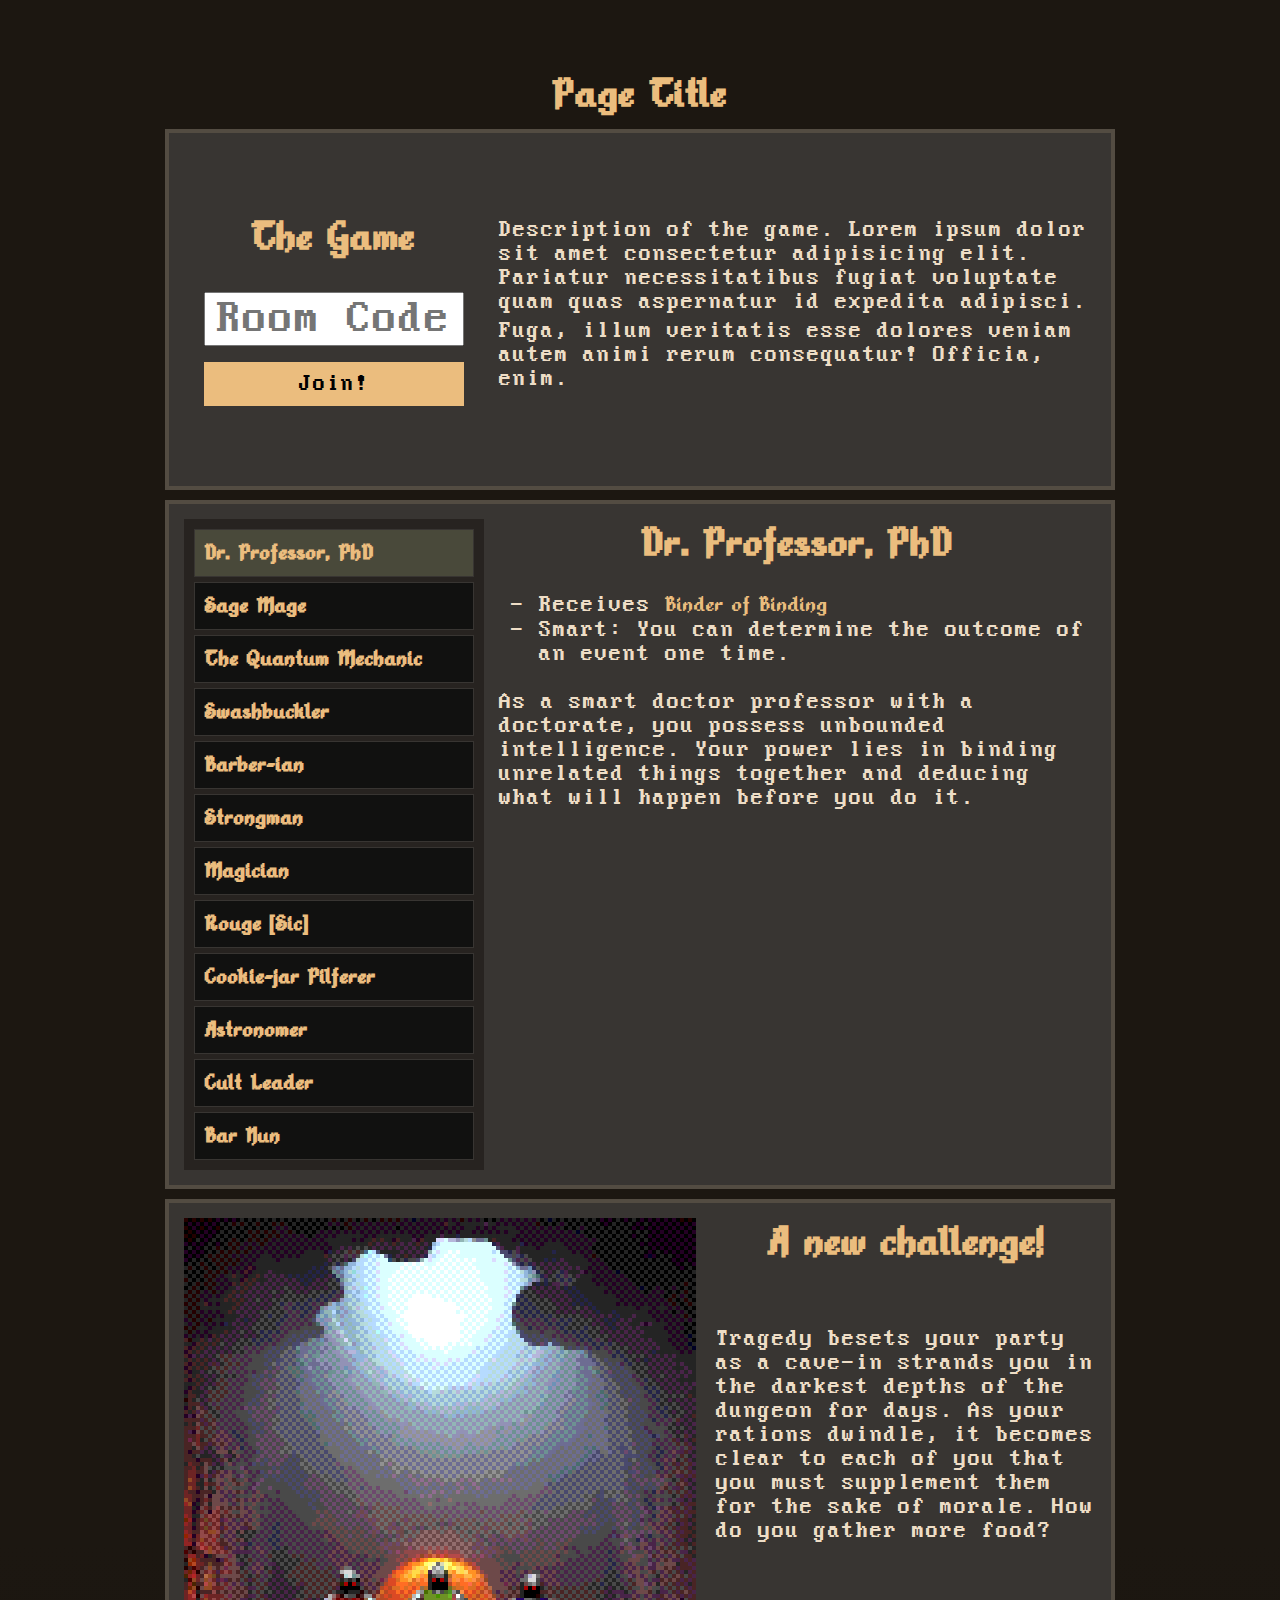
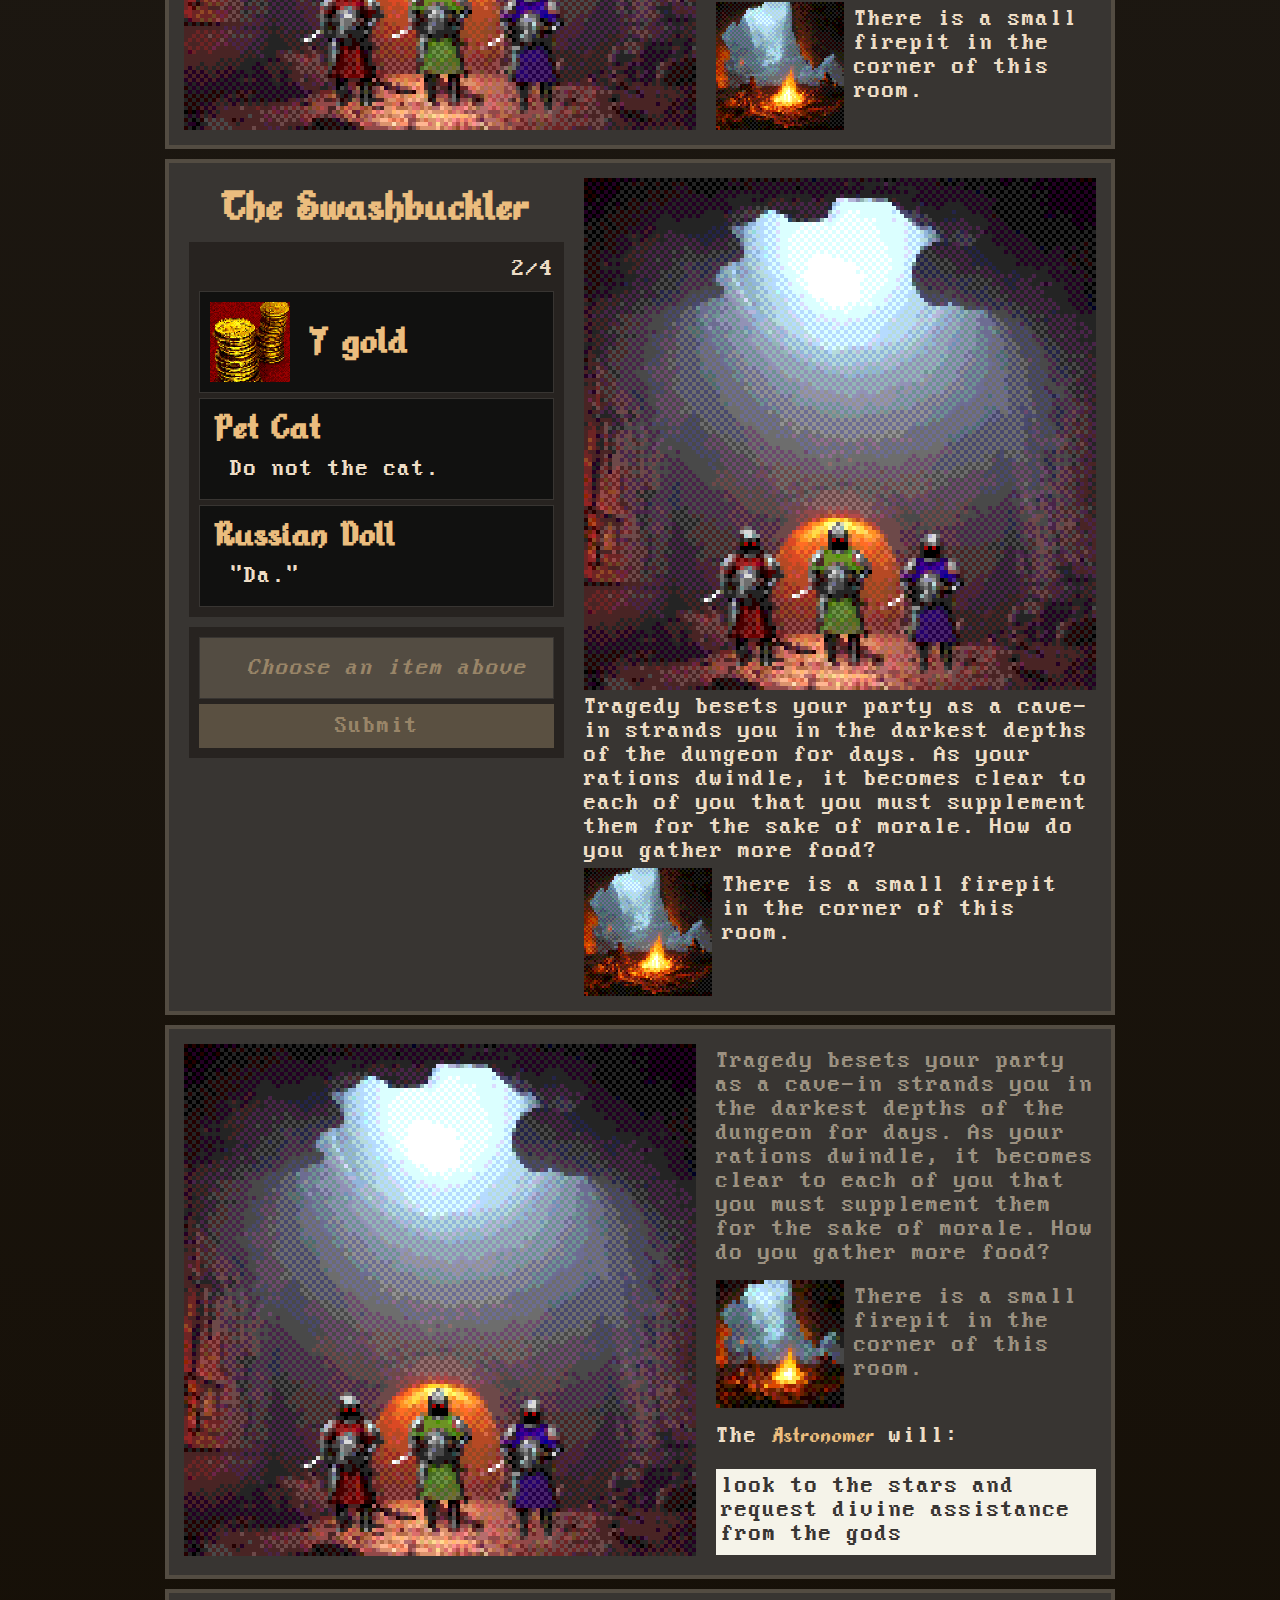
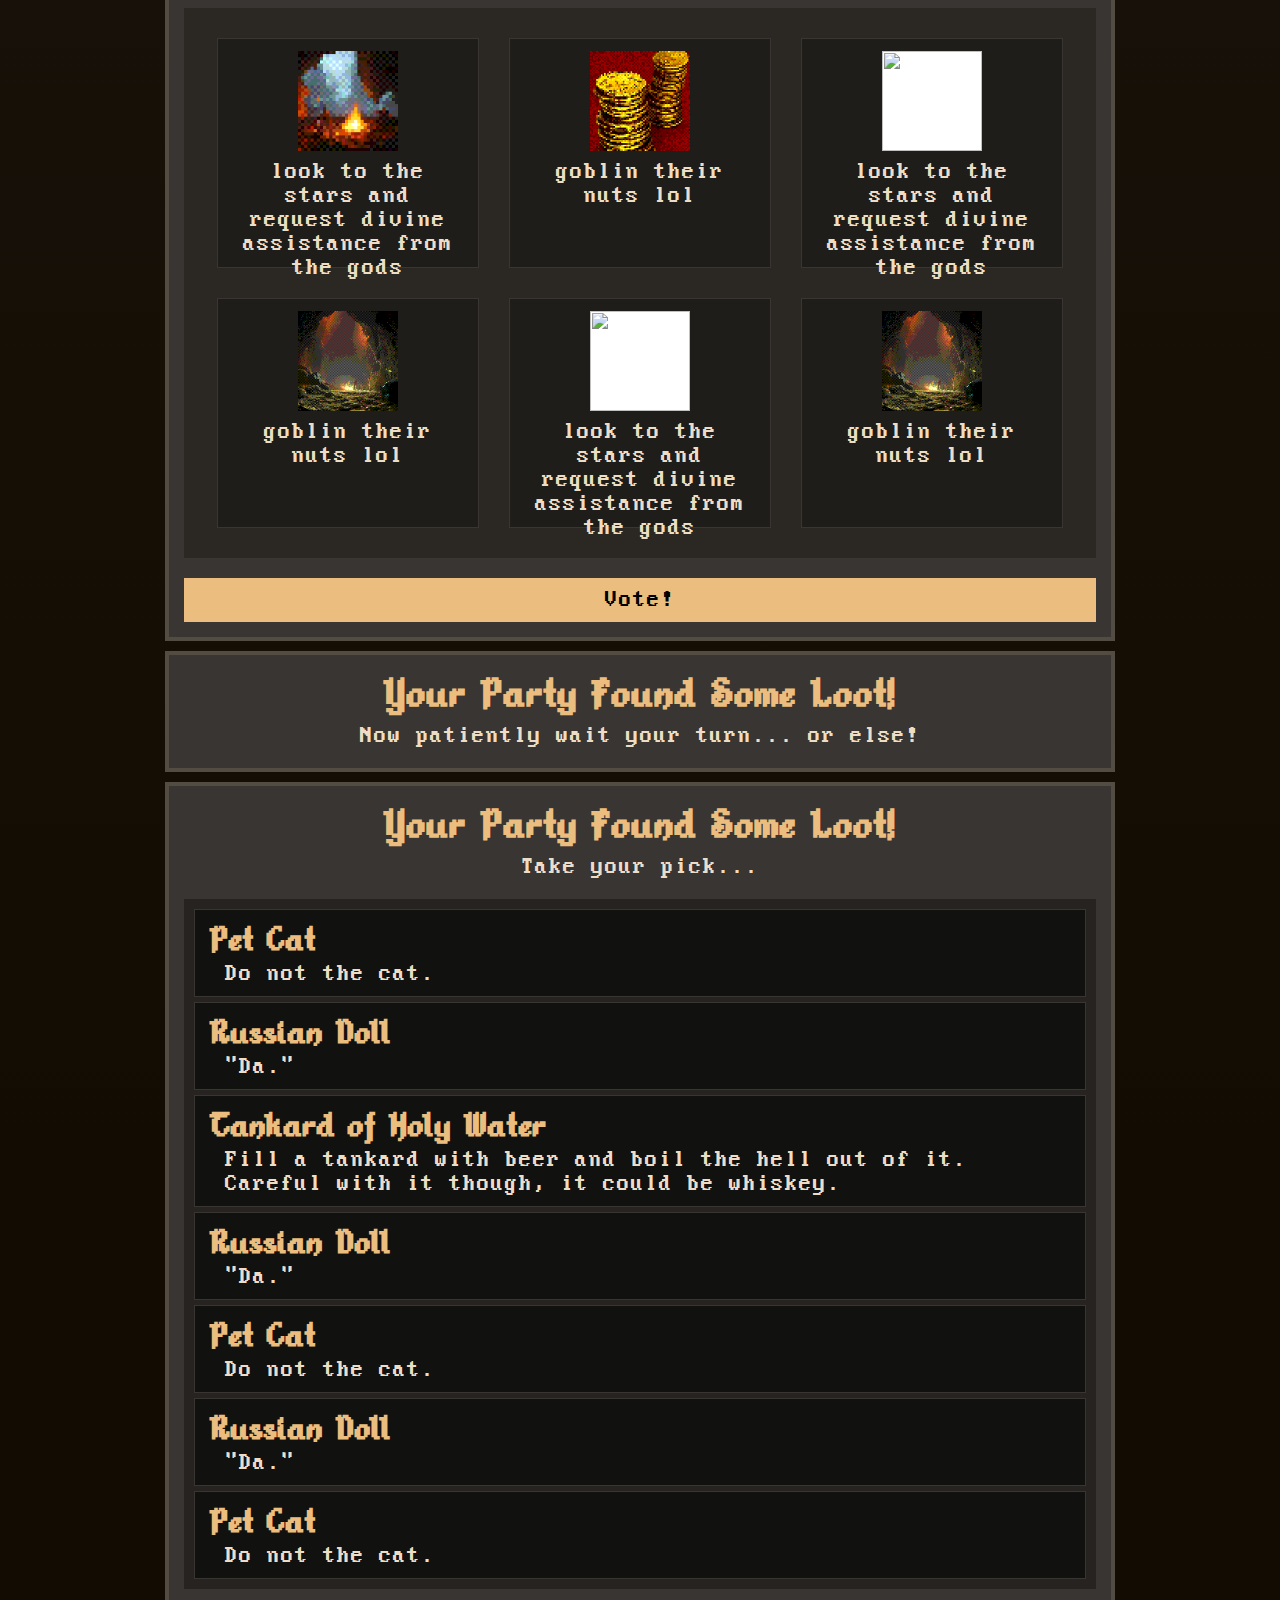
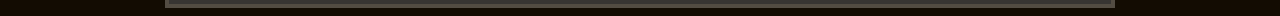
==== static/index.html @ 978c0740 "class selection" ====
<!DOCTYPE html>
<html lang="en">
<head>
    <meta charset="UTF-8">
    <meta http-equiv="X-UA-Compatible" content="IE=edge">
    <meta name="viewport" content="width=device-width, initial-scale=1.0">
    <title>Game</title>

    <link rel="stylesheet" href="css/styles.css">
    <link rel="stylesheet" href="css/lobby.css">
    <link rel="stylesheet" href="css/join.css">
    <link rel="stylesheet" href="css/setting.css">
    <link rel="stylesheet" href="css/choice.css">
    <link rel="stylesheet" href="css/answer.css">
    <link rel="stylesheet" href="css/voting.css">
    <link rel="stylesheet" href="css/loot.css">

    <script src="js/data.js"></script>
    <script src="js/choice.js"></script>
    <script src="js/lobby.js"></script>
</head>
<body onload="onLoad()">
    <h1 id="page-title">Page Title</h1>

    <div class="wrapper" id="scene-join">
        <div>
            <h1>The Game</h1>
            <div class="form">
                <input type="text" id="room-code" name="room-code" placeholder="Room Code">
                <br>
                <button class="submit">Join!</button>
            </div>
        </div>
        <div>
            <p>
                Description of the game. Lorem ipsum dolor sit amet consectetur adipisicing elit. Pariatur necessitatibus fugiat voluptate quam quas aspernatur id expedita adipisci.
            </p>
            <p>
                Fuga, illum veritatis esse dolores veniam autem animi rerum consequatur! Officia, enim.
            </p>
        </div>
    </div>

    <div class="wrapper" id="scene-lobby">
        <div id="classes">
        </div>
        <div id="lobby-description">
            <h1 id="lobby-heading">Dr. Professor, PhD</h1>
            <ul id="lobby-list">
                <li>Receives <span class="item" id="start-item">Binder of Binding</span></li>
                <li id="cat-feat">May reuse an item (2x)</li>
            </ul>
            <p id="lobby-class">
                As a smart doctor professor with a doctorate, you possess unbounded intelligence. Your power lies in binding unrelated things together and deducing what will happen before you do it.
            </p>
        </div>
    </div>

    <div class="wrapper" id="scene-setting">
        <div class="top">
            <img src="img/scenes/guards.png" alt="">
            <div>
                <h1>A new challenge!</h1>
                <p id="setting-description">Tragedy besets your party as a cave-in strands you in the darkest depths of the dungeon for days. As your rations dwindle, it becomes clear to each of you that you must supplement them for the sake of morale. How do you gather more food?</p>

                <div class="feature">
                    <img src="img/features/firepit.png" alt="">
                    <p>There is a small firepit in the corner of this room.</p>
                </div>
            </div>
        </div>
    </div>

    <div class="wrapper" id="scene-choice">
        <div class="left">
            <h1>The Swashbuckler</h1>
            <div class="inventory" id="inventory">
                <p id="inv-total">2/4</p>
                <div class="item">
                    <div class="coins">
                        <img src="img/gold.png" alt="">
                        <h2>7 gold</h2>
                    </div>
                </div>

                <div class="item">
                    <h2>Pet Cat</h2>
                    <p>Do not the cat.</p>
                </div>
                <div class="item">
                    <h2>Russian Doll</h2>
                    <p>"Da."</p>
                </div>
            </div>
            <div class="staging" id="staging">
                <div class="item disabled" id="staged">
                    <p>Choose an item above</p>
                </div>
                <button class="submit disabled" id="submit">
                    Submit
                </button>
            </div>
        </div>
        <div class="right">
            <img src="img/scenes/guards.png" alt="">
            <p id="choice-description">Tragedy besets your party as a cave-in strands you in the darkest depths of the dungeon for days. As your rations dwindle, it becomes clear to each of you that you must supplement them for the sake of morale. How do you gather more food?</p>
            <div class="feature">
                <img src="img/features/firepit.png" alt="">
                <p>There is a small firepit in the corner of this room.</p>
            </div>
        </div>
    </div>

    <div class="wrapper" id="scene-answer">
        <img src="img/scenes/guards.png" alt="">
        <div class="descriptions">
            <p id="answer-description">Tragedy besets your party as a cave-in strands you in the darkest depths of the dungeon for days. As your rations dwindle, it becomes clear to each of you that you must supplement them for the sake of morale. How do you gather more food?</p>

            <div class="feature">
                <img src="img/firepit.png" alt="">
                <p>There is a small firepit in the corner of this room.</p>
            </div>
            
            <p>The <span class="class" id="answer-class">Astronomer</span> will:</p>
            <p id="answer">
                look to the stars and request divine assistance from the gods
            </p>
        </div>
    </div>

    <div class="wrapper" id="scene-voting">
        <div class="vote-players">
            <div class="vote-player">
                <img src="img/firepit.png" alt="">
                <p class="answer">
                    look to the stars and request divine assistance from the gods
                </p>
            </div>
            <div class="vote-player">
                <img src="img/gold.png" alt="">
                <p class="answer">
                    goblin their nuts lol
                </p>
            </div>
            <div class="vote-player">
                <img src="img/guards.png" alt="">
                <p class="answer">
                    look to the stars and request divine assistance from the gods
                </p>
            </div>
            <div class="vote-player">
                <img src="img/test.png" alt="">
                <p class="answer">
                    goblin their nuts lol
                </p>
            </div>
            <div class="vote-player">
                <img src="img/guards.png" alt="">
                <p class="answer">
                    look to the stars and request divine assistance from the gods
                </p>
            </div>
            <div class="vote-player">
                <img src="img/test.png" alt="">
                <p class="answer">
                    goblin their nuts lol
                </p>
            </div>
        </div>

        <button class="submit">Vote!</button>
    </div>

    <div class="wrapper" id="scene-loot-waiting">
        <h1>Your Party Found Some Loot!</h1>
        <p>Now patiently wait your turn... or else!</p>
    </div>

    <div class="wrapper" id="scene-loot-choose">
        <h1>Your Party Found Some Loot!</h1>
        <p>Take your pick...</p>

        <div id="loot-choices">
            <div class="item">
                <h2>Pet Cat</h2>
                <p>Do not the cat.</p>
            </div>
            <div class="item">
                <h2>Russian Doll</h2>
                <p>"Da."</p>
            </div>
            <div class="item">
                <h2>Tankard of Holy Water</h2>
                <p>Fill a tankard with beer and boil the hell out of it. Careful with it though, it could be whiskey.</p>
            </div>
            <div class="item">
                <h2>Russian Doll</h2>
                <p>"Da."</p>
            </div>
            <div class="item">
                <h2>Pet Cat</h2>
                <p>Do not the cat.</p>
            </div>
            <div class="item">
                <h2>Russian Doll</h2>
                <p>"Da."</p>
            </div>
            <div class="item">
                <h2>Pet Cat</h2>
                <p>Do not the cat.</p>
            </div>
        </div>
    </div>
</body>
</html>
---- static/css/styles.css ----
@font-face {
    font-family: dos;
    src: url(../font/DOS.ttf);
}

@font-face {
    font-family: alkhemikal;
    src: url(../font/Alkhemikal.ttf);
}

html, * {
    font-family: dos;
    box-sizing: border-box;
}

html {
    background: rgb(48,38,24);
    background: linear-gradient(180deg, rgba(28,23,17,1) 32%, rgba(19,12,2,1) 91%);
    min-height: 100vh;
}

body > h1 {
    margin-top: 70px;
}

div.wrapper {
    width: 950px;
    background-color: rgb(56, 53, 50);
    border: 4px solid rgb(83, 76, 66);
    margin: auto;
    left: 0;
    right: 0;
    margin-top: 10px;
    padding: 15px;
}

div.wrapper[hidden] {
    display: none;
}

p {
    color:rgb(238, 221, 198);
    font-size: 18pt;
    margin-top: 5px;
    margin-bottom: 5px;
}

ul {
    color:rgb(238, 221, 198);
    list-style: "- ";
    font-size: 18pt;
}

span.item {
    color:rgb(235, 189, 126);
    font-family: alkhemikal;
}

span.class {
    color:rgb(235, 189, 126);
    font-family: alkhemikal;
}

h1, h2, h3, h4, h5 {
    color:rgb(235, 189, 126);
    font-family: alkhemikal;
    text-align: center;
    margin: 0;
}

h1 {
    font-size: 34pt;
}
---- static/css/lobby.css ----
div.wrapper#scene-lobby {
    display: grid;
    grid-template-columns: 300px auto;
    gap: 15px;
}

#scene-lobby div#classes {
    background-color: rgb(39, 35, 32);
    padding: 10px;
    display: flex;
    flex-direction: column;
    gap: 5px;
}

#scene-lobby div.class {
    background-color: rgb(17, 17, 16);
    border: 1px solid rgb(56, 53, 50);
    padding: 10px;
    cursor: pointer;
}

#scene-lobby div.class:hover {
    background-color: rgb(36, 36, 32);
}

#scene-lobby div.class:active {
    background-color: rgb(56, 56, 47);
}

#scene-lobby div.class.disabled {
    background-color: rgb(83, 76, 66);
    cursor: default;
}

#scene-lobby div.class.selected {
    background-color: rgb(73, 73, 58);
}

#scene-lobby div.class h1 {
    font-size: 18pt;
    text-align: left;
}
---- static/css/join.css ----
div.wrapper#scene-join {
    display: grid;
    grid-template-columns: 300px auto;
    gap: 15px;
    padding-top: 80px;
    padding-bottom: 80px;
}

#scene-join div.form {
    width: 100%;
    margin-top: 30px;
    padding-left: 20px;
    padding-right: 20px;
}

#scene-join div.form > * {
    width: 100%;
}

#scene-join label {
    color: rgb(238, 221, 198);
    font-size: 16pt;
}

#scene-join input#room-code {
    width: 100%;
    display: block;
    font-size: 35pt;
    text-align: center;
    font-family: dos;
}

#scene-join button.submit {
    background-color: rgb(235, 189, 126);
    border: none;
    cursor: pointer;
    font-size: 18pt;
    padding: 10px;
}

#scene-join button.submit.disabled {
    cursor: default;
    background-color: rgb(90, 80, 65);
    color: rgb(153, 133, 104);
}

#scene-join button.submit:active {
    background-color: rgb(247, 221, 185);
}
---- static/css/setting.css ----
#scene-setting div.feature {
    display: grid;
    grid-template-columns: 128px auto;
    gap: 10px;
}

#scene-setting div.top {
    display: grid;
    grid-template-columns: 512px auto;
    gap: 20px;
}

#scene-setting div.top > div {
    display: flex;
    flex-direction: column;
    justify-content: space-between;
}

#scene-setting div.feature img {
    width: 128px;
    height: 128px;
}
---- static/css/choice.css ----
div.wrapper#scene-choice {
    display: grid;
    grid-template-columns: auto 512px;
    gap: 15px;
}

#scene-choice div.left {
    padding: 5px;
    display: flex;
    flex-direction: column;
    gap: 10px;
}

#scene-choice div.inventory, div.staging {
    background-color: rgb(39, 35, 32);
    display: flex;
    flex-direction: column;
    gap: 5px;
    padding: 10px;
}

#scene-choice p#inv-total {
    text-align: right;
}

#scene-choice div.coins {
    display: grid;
    grid-template-columns: 80px auto;
}

#scene-choice div.coins h2 {
    padding-left: 15px;
    text-align: left;
    line-height: 80px;
    font-size: 40px;
}

#scene-choice div.coins img {
    width: 80px;
    height: 80px;
}

#scene-choice div.item {
    font-size: 19pt;
    background-color: rgb(17, 17, 16);
    border: 1px solid rgb(56, 53, 50);
    color:rgb(238, 221, 198);
    width: 100%;
    line-height: 40px;
    min-height: 40px;
    padding: 10px;
    cursor: pointer;
}

#scene-choice div.item.disabled p {
    text-align: center;
    font-style: italic;
    color: rgb(153, 133, 104);
}

#scene-choice div.item * {
    margin: 0;
}

#scene-choice div.item h2 {
    text-align: left;
    margin-left: 5px;
}

#scene-choice div.item p {
    margin-left: 20px;
}

#scene-choice div.item:hover {
    background-color: rgb(36, 36, 32);
}

#scene-choice div.item:active {
    background-color: rgb(56, 56, 47);
}

#scene-choice div.item.disabled {
    background-color: rgb(83, 76, 66);
    cursor: default;
}

#scene-choice button.submit {
    background-color: rgb(235, 189, 126);
    border: none;
    cursor: pointer;
    font-size: 18pt;
    padding: 10px;
}

#scene-choice button.submit.disabled {
    cursor: default;
    background-color: rgb(90, 80, 65);
    color: rgb(153, 133, 104);
}

#scene-choice button.submit:active {
    background-color: rgb(247, 221, 185);
}

#scene-choice div.right {
    display: flex;
    flex-direction: column;
    justify-content: space-between;
}

#scene-choice div.right img {
    width: 512px;
    height: 512px;
}

#scene-choice div.feature {
    display: grid;
    grid-template-columns: 128px auto;
    gap: 10px;
}

#scene-choice div.feature img {
    width: 128px;
    height: 128px;
}
---- static/css/answer.css ----
#scene-answer div.feature {
    display: grid;
    grid-template-columns: 128px auto;
    gap: 10px;
}

#scene-answer {
    display: grid;
    grid-template-columns: 512px auto;
    gap: 20px;
}

#scene-answer p#answer-description, #scene-answer div.feature * {
    color: rgb(156, 145, 129);
}

#scene-answer > div {
    display: flex;
    flex-direction: column;
    gap: 10px;
}

#scene-answer div.feature img {
    width: 128px;
    height: 128px;
}

#scene-answer p#answer {
    background-color: rgb(245, 243, 233);
    width: 100%;
    height: 86px;
    padding: 5px;
    color: rgb(56, 53, 50);
}
---- static/css/voting.css ----
#scene-voting div.vote-players {
    display: flex;
    flex-wrap: wrap;
    justify-content: center;
    align-content: center;
    align-items: center;
    gap: 30px;
    background-color: rgb(43, 40, 36);
    width: 100%;
    height: 550px;
    padding: 30px;
    margin-bottom: 20px;
}

#scene-voting div.vote-player {
    width: 262px;
    height: 230px;
    text-align: center;
    border: 1px solid rgb(56, 53, 50);
    background-color: rgb(31, 29, 26);
    padding: 12px;
    cursor: pointer;
}

#scene-voting div.vote-player img {
    width: 100px;
    height: 100px;
    background-color: white;
}

#scene-voting button.submit {
    background-color: rgb(235, 189, 126);
    border: none;
    cursor: pointer;
    font-size: 18pt;
    padding: 10px;
    width: 100%;
}

#scene-voting button.submit.disabled {
    cursor: default;
    background-color: rgb(90, 80, 65);
    color: rgb(153, 133, 104);
}

#scene-voting button.submit:active {
    background-color: rgb(247, 221, 185);
}
---- static/css/loot.css ----
#scene-loot-waiting p {
    text-align: center;
}

#scene-loot-choose > p {
    text-align: center;
}

#scene-loot-choose div#loot-choices {
    background-color: rgb(39, 35, 32);
    display: flex;
    flex-direction: column;
    gap: 5px;
    padding: 10px;
    margin-top: 20px;
}

#scene-loot-choose div.item {
    font-size: 19pt;
    background-color: rgb(17, 17, 16);
    border: 1px solid rgb(56, 53, 50);
    color:rgb(238, 221, 198);
    width: 100%;
    min-height: 40px;
    padding: 10px;
    cursor: pointer;
}

#scene-loot-choose div.item.disabled p {
    text-align: center;
    font-style: italic;
    color: rgb(153, 133, 104);
}

#scene-loot-choose div.item * {
    margin: 0;
}

#scene-loot-choose div.item h2 {
    text-align: left;
    margin-left: 5px;
}

#scene-loot-choose div.item p {
    margin-left: 20px;
}

#scene-loot-choose div.item:hover {
    background-color: rgb(36, 36, 32);
}

#scene-loot-choose div.item:active {
    background-color: rgb(56, 56, 47);
}

#scene-loot-choose div.item.disabled {
    background-color: rgb(83, 76, 66);
    cursor: default;
}
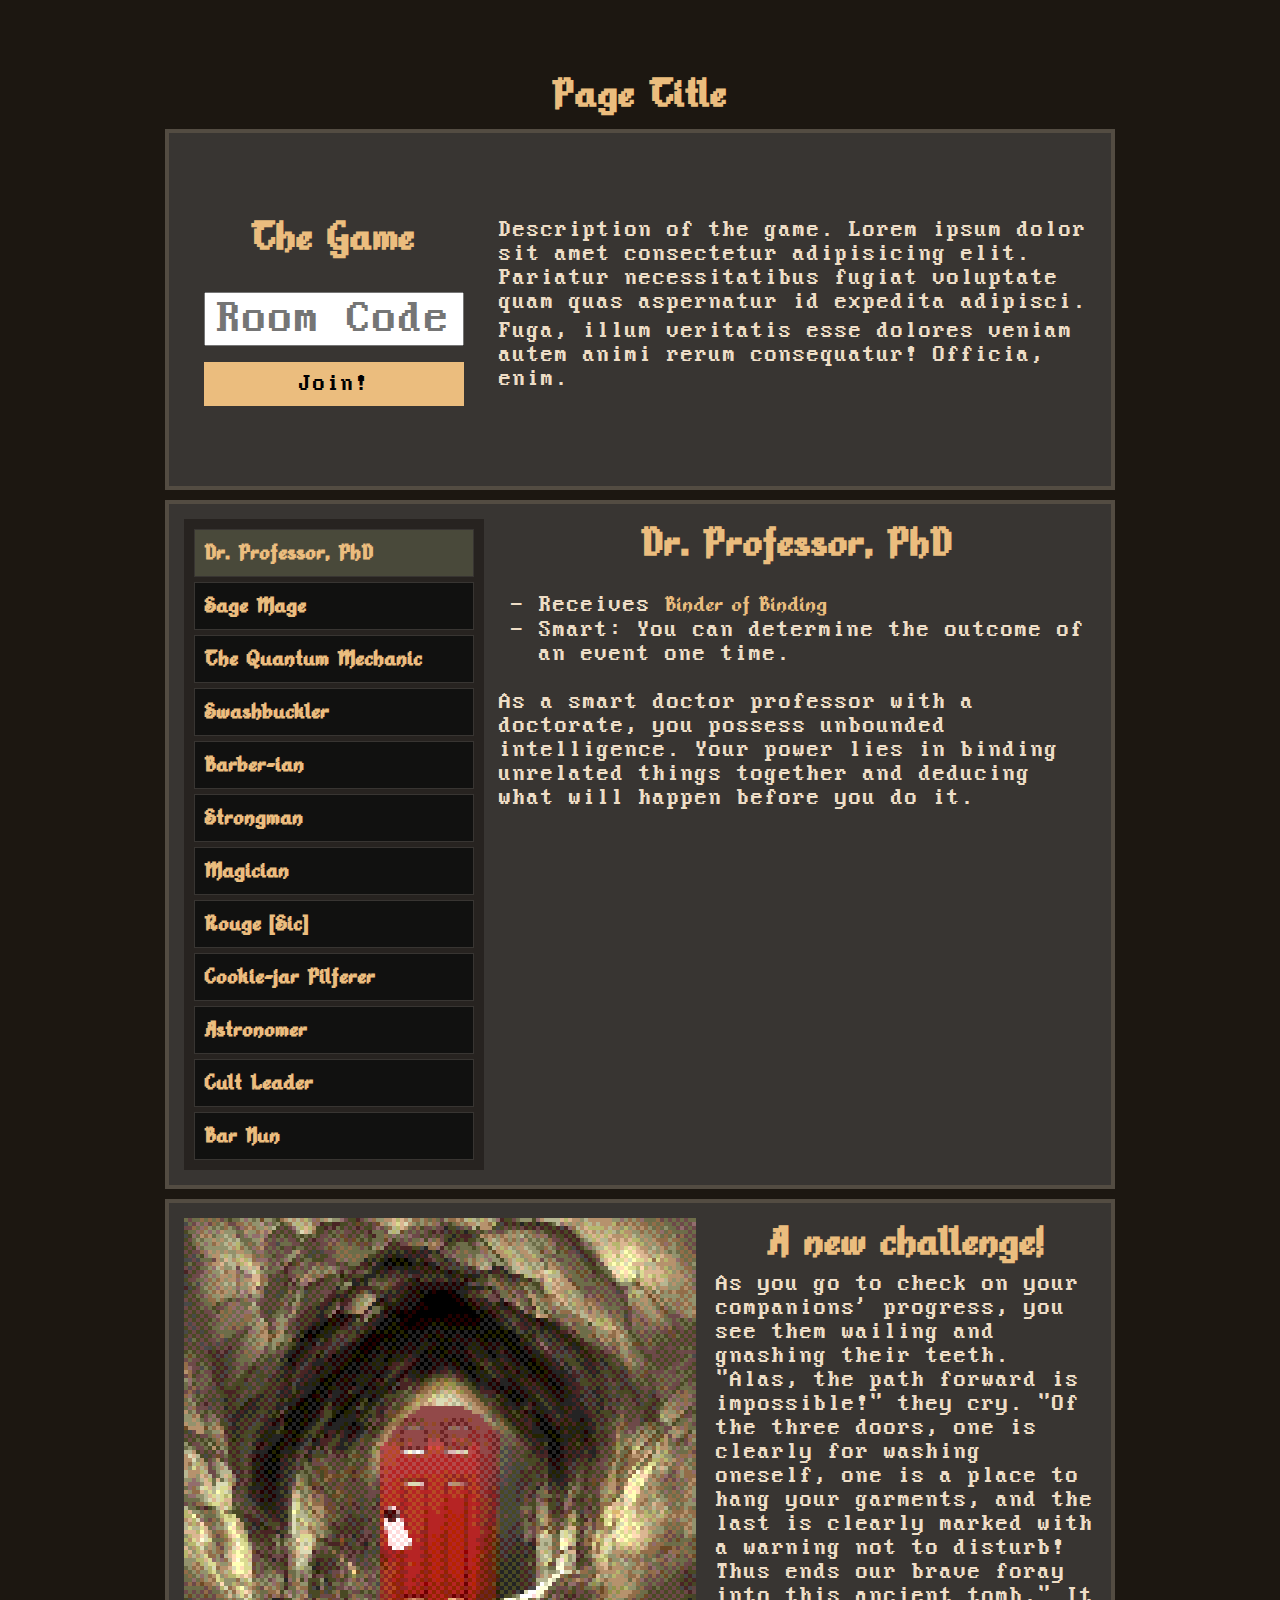
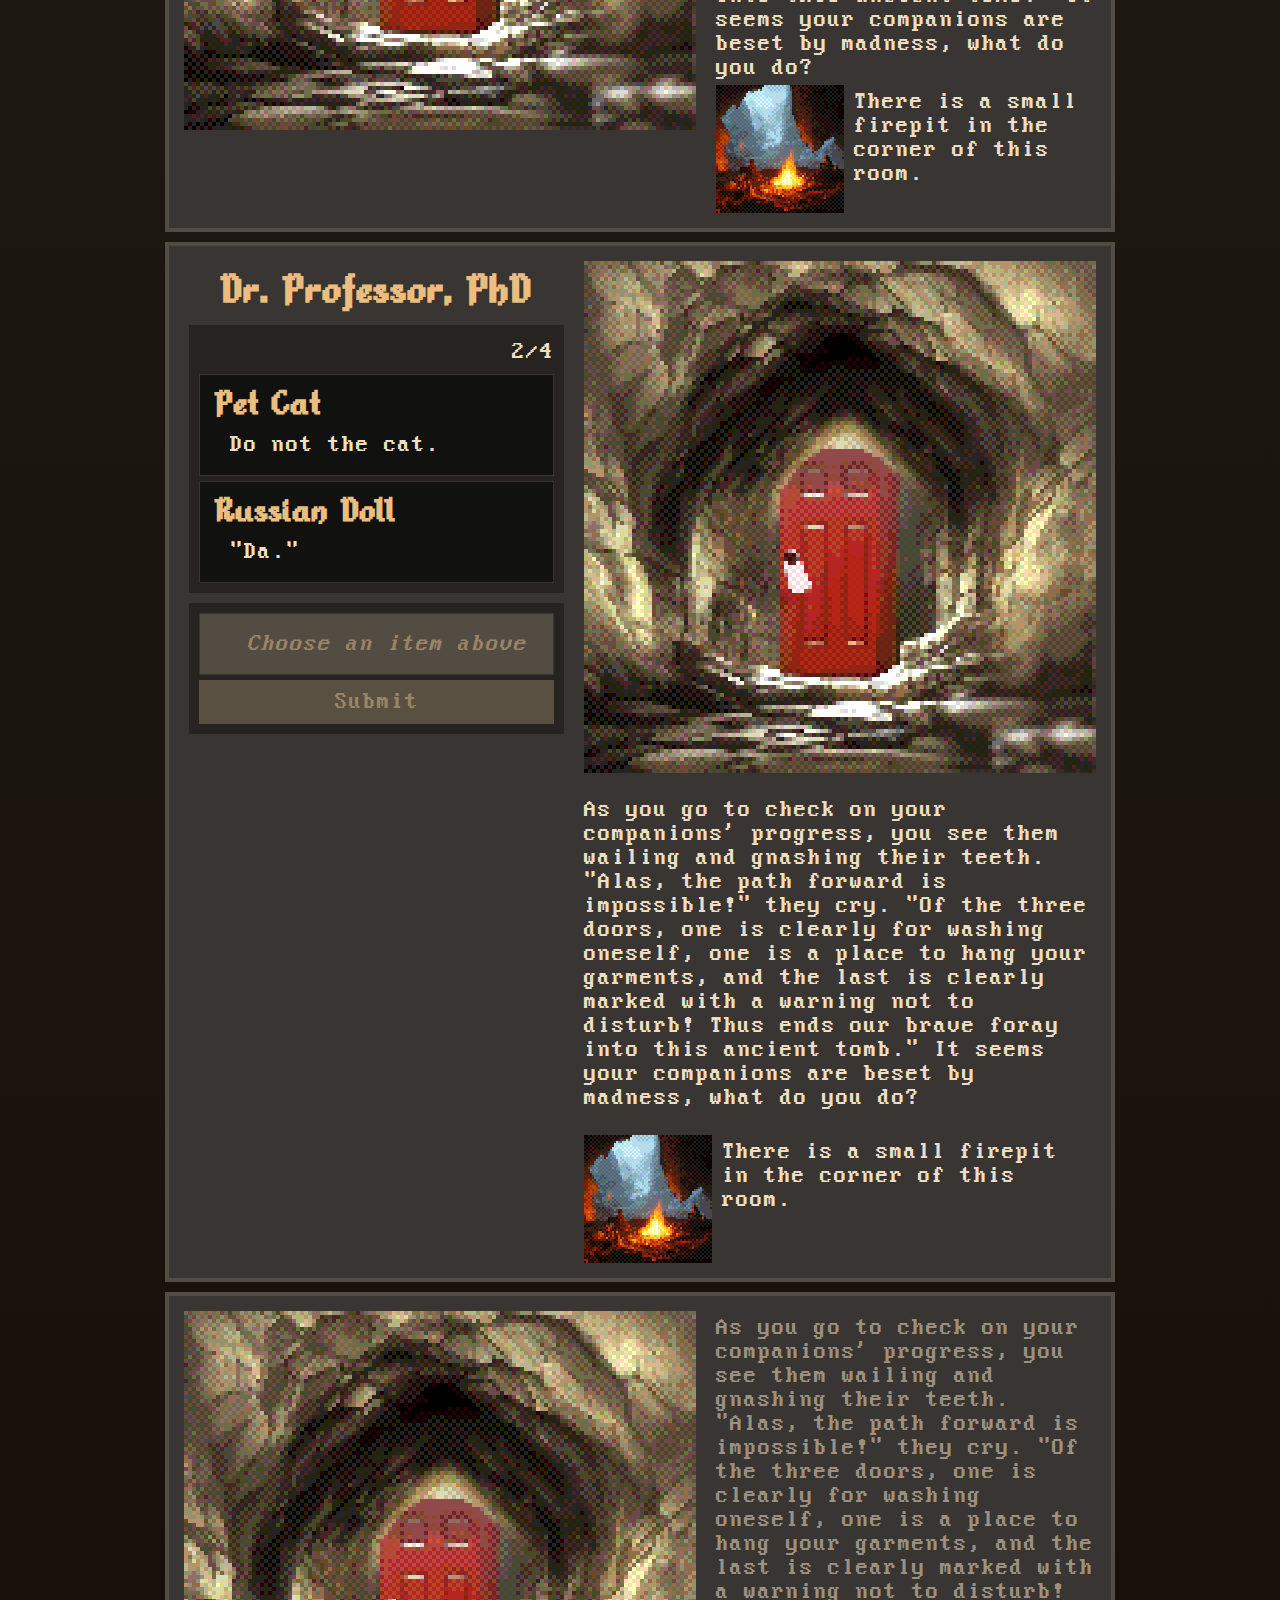
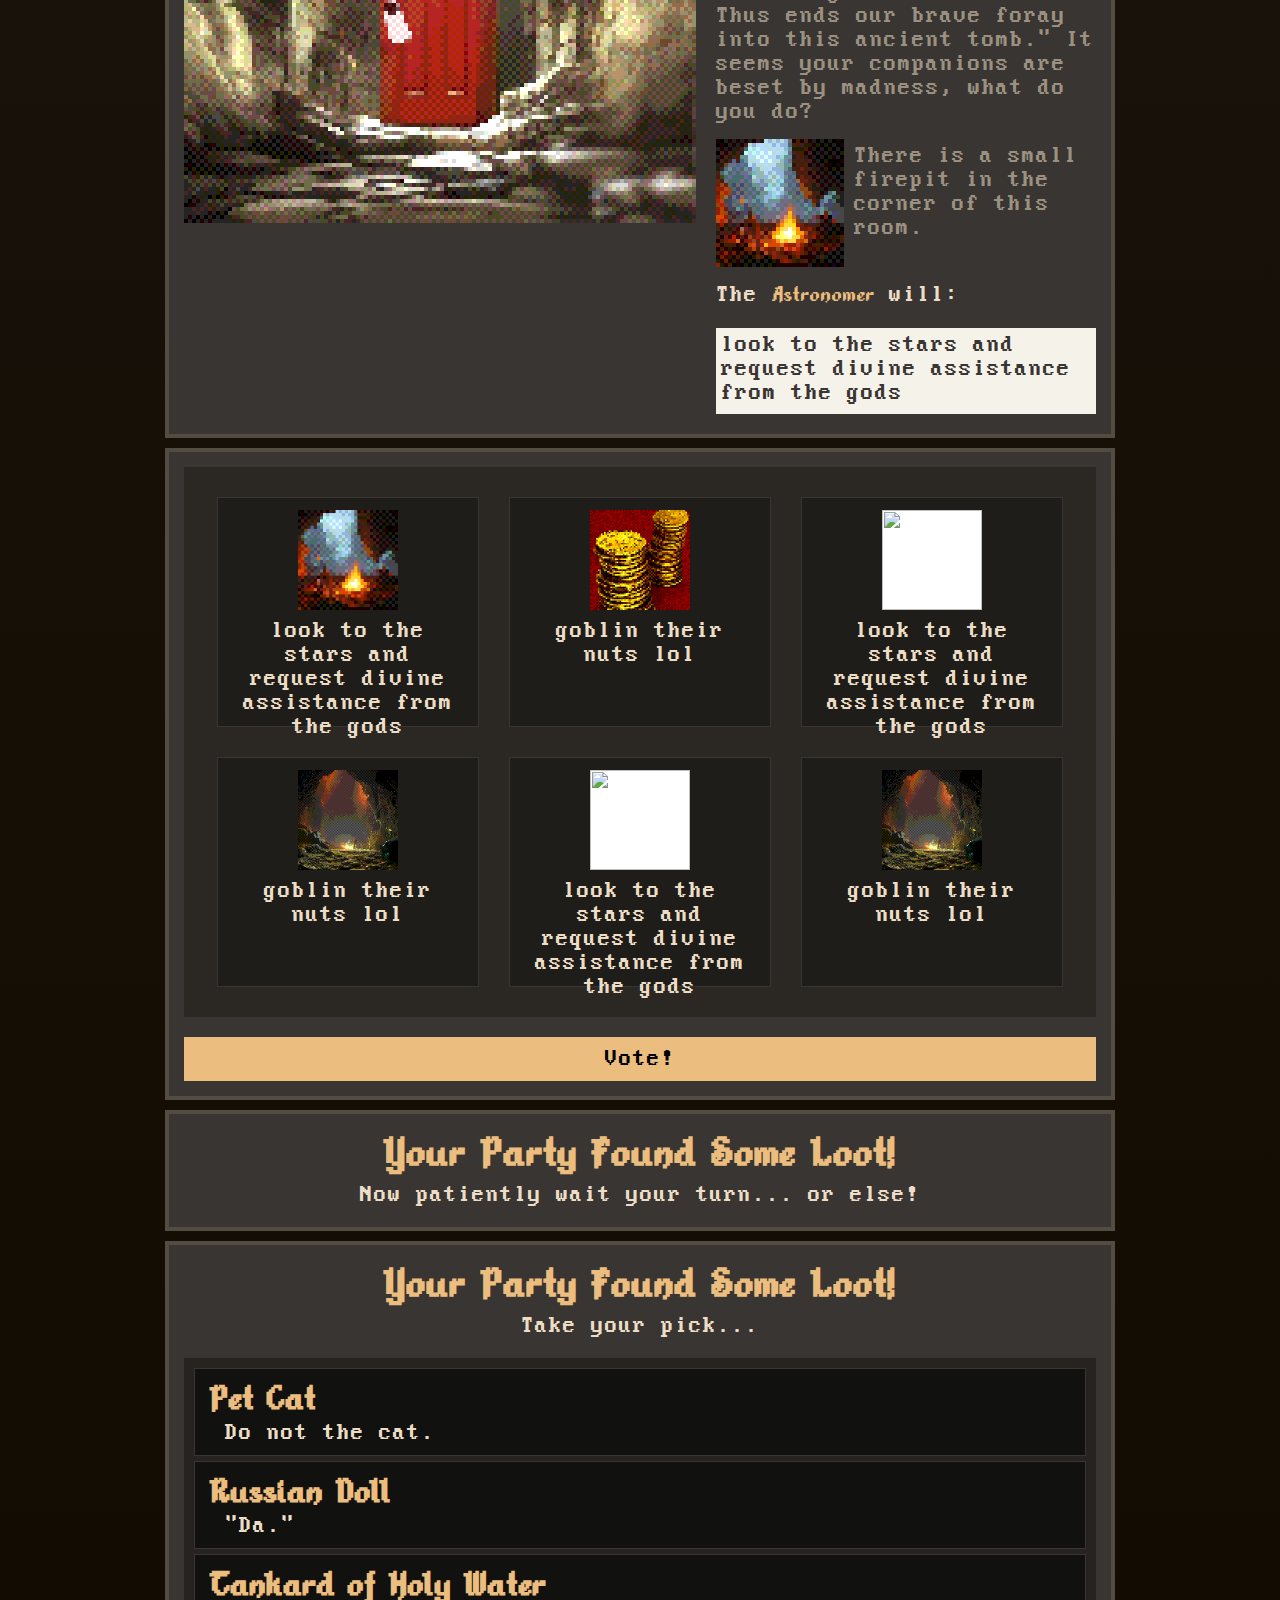
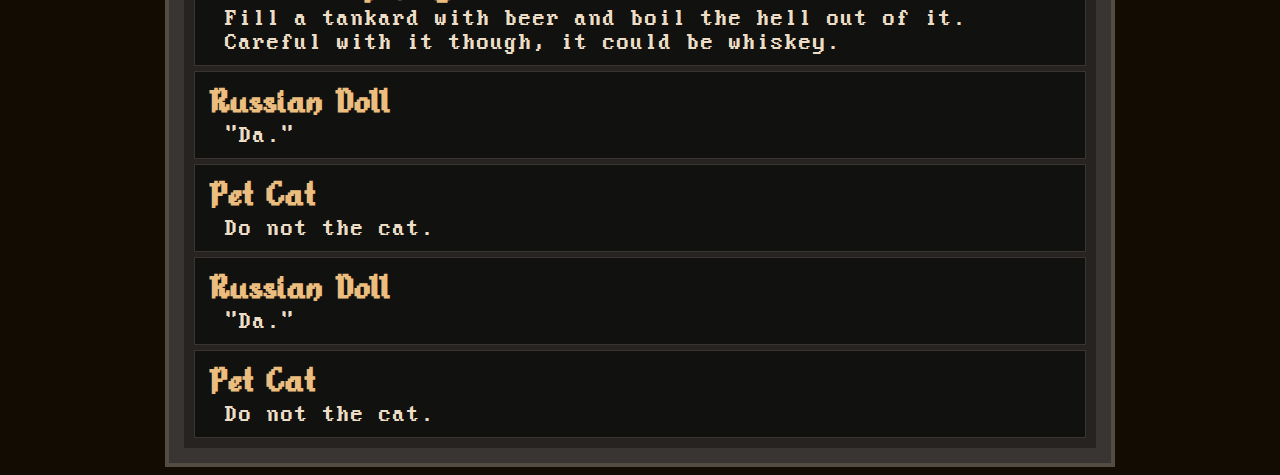
==== commit eaa8d645: "stuff" ====
--- a/static/index.html
+++ b/static/index.html
@@ -16,7 +16,7 @@
     <link rel="stylesheet" href="css/loot.css">
 
     <script src="js/data.js"></script>
-    <script src="js/choice.js"></script>
+    <script src="js/game.js"></script>
     <script src="js/lobby.js"></script>
 </head>
 <body onload="onLoad()">
@@ -58,7 +58,7 @@
 
     <div class="wrapper" id="scene-setting">
         <div class="top">
-            <img src="img/scenes/guards.png" alt="">
+            <img src="img/scenes/guards.png" alt="" id="setting-img">
             <div>
                 <h1>A new challenge!</h1>
                 <p id="setting-description">Tragedy besets your party as a cave-in strands you in the darkest depths of the dungeon for days. As your rations dwindle, it becomes clear to each of you that you must supplement them for the sake of morale. How do you gather more food?</p>
@@ -73,7 +73,7 @@
 
     <div class="wrapper" id="scene-choice">
         <div class="left">
-            <h1>The Swashbuckler</h1>
+            <h1 id="choice-classname">The Swashbuckler</h1>
             <div class="inventory" id="inventory">
                 <p id="inv-total">2/4</p>
                 <div class="item">
@@ -102,7 +102,7 @@
             </div>
         </div>
         <div class="right">
-            <img src="img/scenes/guards.png" alt="">
+            <img src="img/scenes/guards.png" alt="" id="choice-img">
             <p id="choice-description">Tragedy besets your party as a cave-in strands you in the darkest depths of the dungeon for days. As your rations dwindle, it becomes clear to each of you that you must supplement them for the sake of morale. How do you gather more food?</p>
             <div class="feature">
                 <img src="img/features/firepit.png" alt="">
@@ -112,7 +112,7 @@
     </div>
 
     <div class="wrapper" id="scene-answer">
-        <img src="img/scenes/guards.png" alt="">
+        <img src="img/scenes/guards.png" alt="" id="answer-img">
         <div class="descriptions">
             <p id="answer-description">Tragedy besets your party as a cave-in strands you in the darkest depths of the dungeon for days. As your rations dwindle, it becomes clear to each of you that you must supplement them for the sake of morale. How do you gather more food?</p>
 
--- a/static/css/styles.css
+++ b/static/css/styles.css
@@ -33,6 +33,13 @@
     margin-top: 10px;
     padding: 15px;
 }
+
+@media only screen and (max-device-width: 480px) {
+    div.wrapper{
+        width: auto;
+    }
+}
+
 
 div.wrapper[hidden] {
     display: none;
--- a/static/css/lobby.css
+++ b/static/css/lobby.css
@@ -2,6 +2,14 @@
     display: grid;
     grid-template-columns: 300px auto;
     gap: 15px;
+}
+
+@media only screen and (max-device-width: 480px) {
+    div.wrapper#scene-lobby {
+        display: flex;
+        flex-direction: column;
+        gap: 10px;
+    }
 }
 
 #scene-lobby div#classes {
--- a/static/css/join.css
+++ b/static/css/join.css
@@ -4,6 +4,14 @@
     gap: 15px;
     padding-top: 80px;
     padding-bottom: 80px;
+}
+
+@media only screen and (max-device-width: 480px) {
+    div.wrapper#scene-join {
+        display: flex;
+        flex-direction: column;
+        gap: 10px;
+    }
 }
 
 #scene-join div.form {
--- a/static/css/choice.css
+++ b/static/css/choice.css
@@ -9,6 +9,10 @@
     display: flex;
     flex-direction: column;
     gap: 10px;
+}
+
+#scene-choice div.right {
+    gap: 20px;
 }
 
 #scene-choice div.inventory, div.staging {
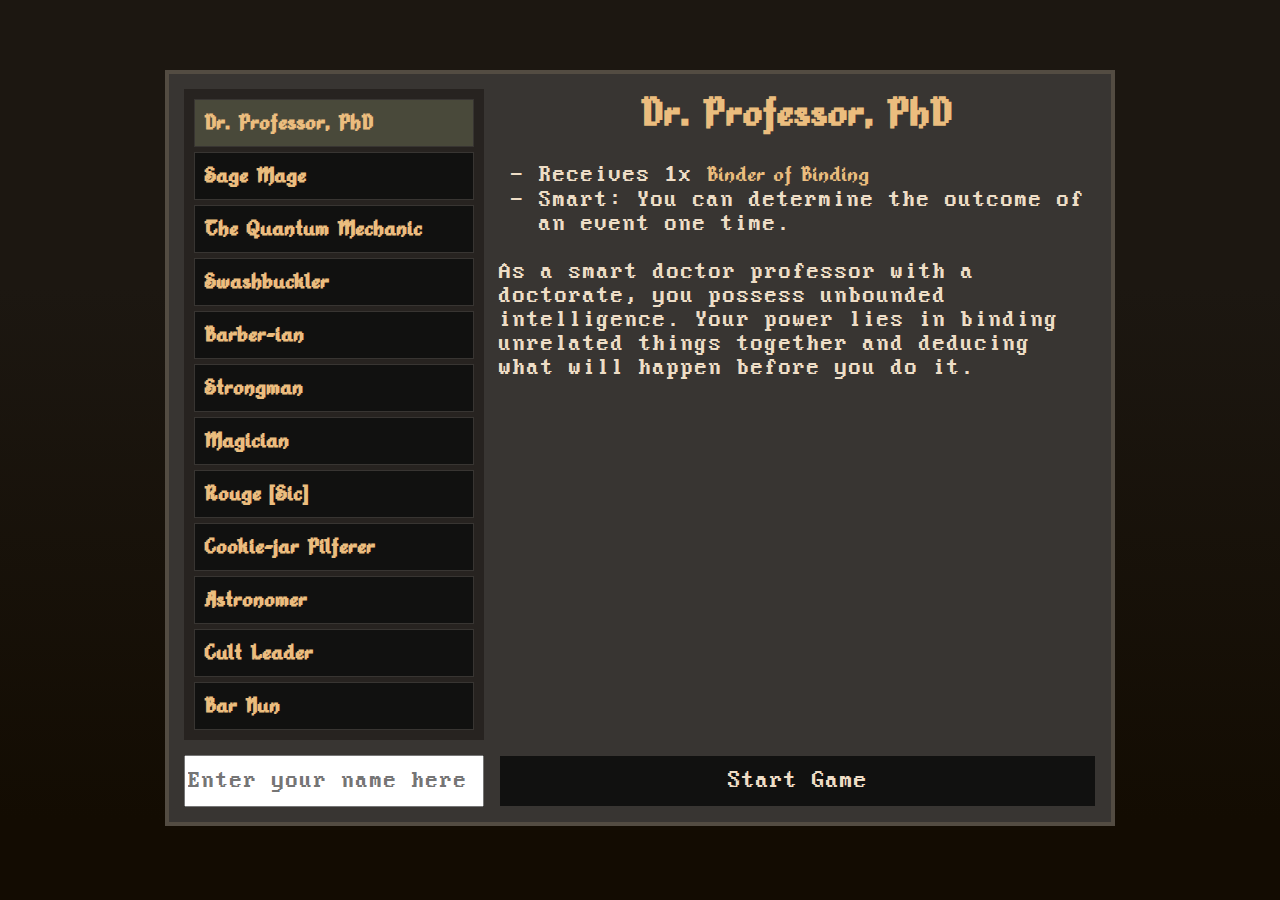
==== commit 17669038: "e" ====
--- a/static/index.html
+++ b/static/index.html
@@ -20,7 +20,7 @@
     <script src="js/lobby.js"></script>
 </head>
 <body onload="onLoad()">
-    <h1 id="page-title">Page Title</h1>
+    <h1 id="page-title"></h1>
 
     <div class="wrapper" id="scene-join">
         <div>
@@ -47,13 +47,15 @@
         <div id="lobby-description">
             <h1 id="lobby-heading">Dr. Professor, PhD</h1>
             <ul id="lobby-list">
-                <li>Receives <span class="item" id="start-item">Binder of Binding</span></li>
+                <li>Receives 1x <span class="item" id="start-item">Binder of Binding</span></li>
                 <li id="cat-feat">May reuse an item (2x)</li>
             </ul>
             <p id="lobby-class">
                 As a smart doctor professor with a doctorate, you possess unbounded intelligence. Your power lies in binding unrelated things together and deducing what will happen before you do it.
             </p>
         </div>
+        <input type="text" name="name-input" class="name-input" placeholder="Enter your name here" oninput="updateName(event.target.value)">
+        <button onclick="startGame()" class="start-game-button">Start Game</button>
     </div>
 
     <div class="wrapper" id="scene-setting">
@@ -96,7 +98,8 @@
                 <div class="item disabled" id="staged">
                     <p>Choose an item above</p>
                 </div>
-                <button class="submit disabled" id="submit">
+                <textarea name="solution" id="solution-input" placeholder="What will you do with this chosen item?"></textarea>
+                <button class="submit disabled" id="submit" onclick="submitSolution()">
                     Submit
                 </button>
             </div>
@@ -121,8 +124,8 @@
                 <p>There is a small firepit in the corner of this room.</p>
             </div>
             
-            <p>The <span class="class" id="answer-class">Astronomer</span> will:</p>
-            <p id="answer">
+            <p>The <span class="class" id="answer-class">Astronomer</span> will use <span class="item" id="answer-item"></span>:</p>
+            <p id="answer-text">
                 look to the stars and request divine assistance from the gods
             </p>
         </div>
--- a/static/css/styles.css
+++ b/static/css/styles.css
@@ -42,7 +42,7 @@
 
 
 div.wrapper[hidden] {
-    display: none;
+    display: none !important;
 }
 
 p {
--- a/static/css/lobby.css
+++ b/static/css/lobby.css
@@ -47,4 +47,20 @@
 #scene-lobby div.class h1 {
     font-size: 18pt;
     text-align: left;
+}
+
+#scene-lobby input.name-input {
+    font-size: 18pt;
+}
+
+#scene-lobby button.start-game-button {
+    font-size: 19pt;
+    background-color: rgb(17, 17, 16);
+    border: 1px solid rgb(56, 53, 50);
+    color:rgb(238, 221, 198);
+    width: 100%;
+    line-height: 30px;
+    min-height: 30px;
+    padding: 10px;
+    cursor: pointer;
 }--- a/static/css/join.css
+++ b/static/css/join.css
@@ -36,6 +36,7 @@
     font-size: 35pt;
     text-align: center;
     font-family: dos;
+    text-transform: uppercase;
 }
 
 #scene-join button.submit {
--- a/static/css/choice.css
+++ b/static/css/choice.css
@@ -50,7 +50,6 @@
     border: 1px solid rgb(56, 53, 50);
     color:rgb(238, 221, 198);
     width: 100%;
-    line-height: 40px;
     min-height: 40px;
     padding: 10px;
     cursor: pointer;
@@ -106,6 +105,12 @@
     background-color: rgb(247, 221, 185);
 }
 
+#scene-choice textarea#solution-input {
+    font-size: 18pt;
+    resize: none;
+    height: 3.5em;
+}
+
 #scene-choice div.right {
     display: flex;
     flex-direction: column;
@@ -126,4 +131,24 @@
 #scene-choice div.feature img {
     width: 128px;
     height: 128px;
+}
+
+@media only screen and (max-device-width: 480px) {
+    div.wrapper#scene-choice {
+        display: flex;
+        flex-direction: column;
+        gap: 10px;
+    }
+    #scene-choice div.right img {
+        width: auto;
+        height: unset;
+    }
+    #scene-choice div.feature {
+        display: flex;
+        flex-direction: column;
+    }
+    #scene-choice div.feature img {
+        width: auto;
+        height: unset;
+    }
 }--- a/static/css/answer.css
+++ b/static/css/answer.css
@@ -25,10 +25,30 @@
     height: 128px;
 }
 
-#scene-answer p#answer {
+#scene-answer p#answer-text {
     background-color: rgb(245, 243, 233);
     width: 100%;
     height: 86px;
     padding: 5px;
     color: rgb(56, 53, 50);
+}
+
+@media only screen and (max-device-width: 480px) {
+    #scene-answer div.feature {
+        display: flex;
+        flex-direction: column;
+        gap: 10px;
+    }
+    #scene-answer {
+        display: flex;
+        flex-direction: column;
+        gap: 10px;
+    }
+    #scene-answer div.feature img {
+        width: auto;
+        height: unset;
+    }
+    #scene-answer p#answer {
+        height: auto;
+    }
 }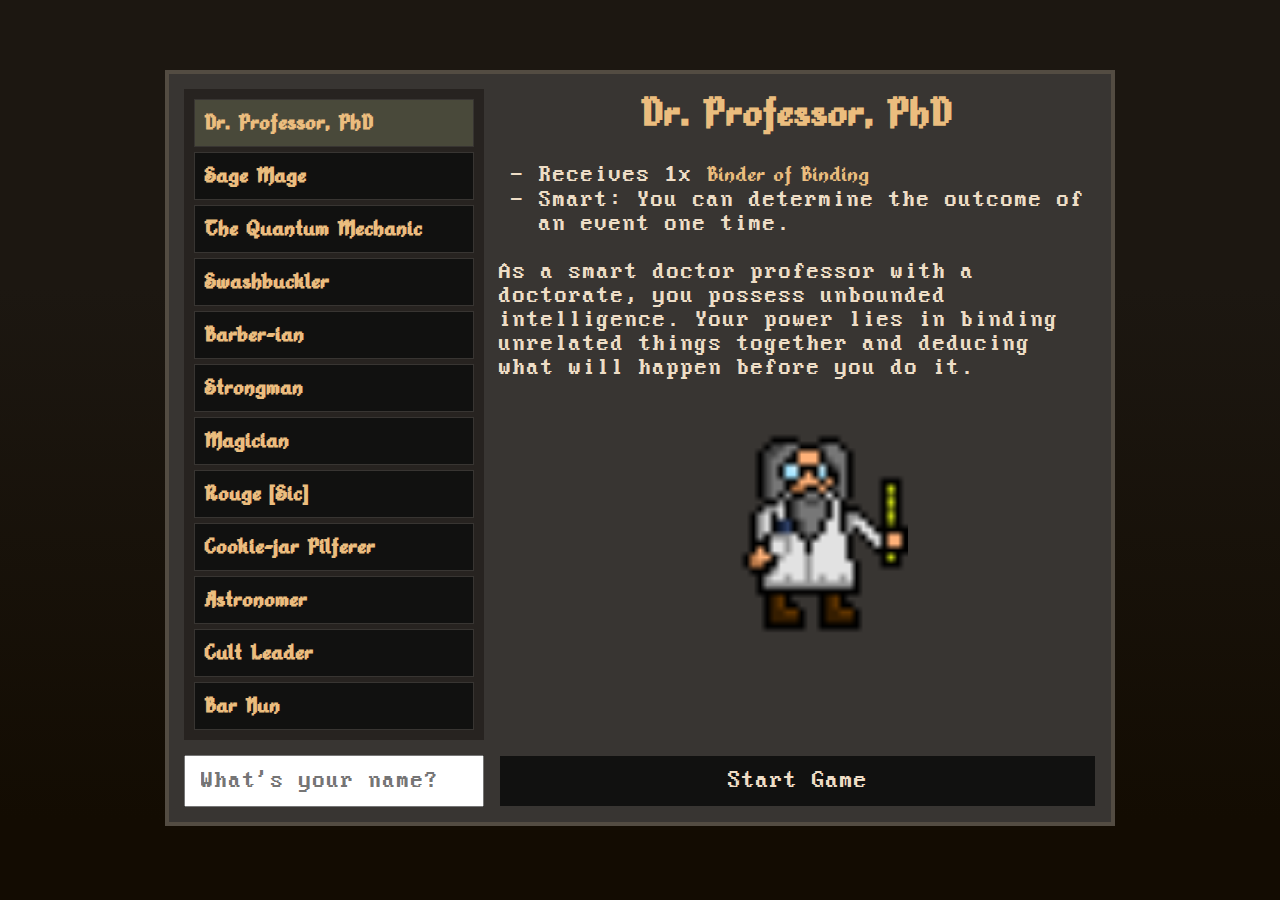
==== commit 809a50bb: "Merge branch 'main' of github.com:j4cobgarby/htmgame" ====
--- a/static/index.html
+++ b/static/index.html
@@ -53,8 +53,9 @@
             <p id="lobby-class">
                 As a smart doctor professor with a doctorate, you possess unbounded intelligence. Your power lies in binding unrelated things together and deducing what will happen before you do it.
             </p>
-        </div>
-        <input type="text" name="name-input" class="name-input" placeholder="Enter your name here" oninput="updateName(event.target.value)">
+            <img src="img/sprites/astronomer.png" alt="" class="big-sprite" id="lobby-sprite">
+        </div>
+        <input type="text" name="name-input" class="name-input" placeholder="What's your name?" oninput="updateName(event.target.value)">
         <button onclick="startGame()" class="start-game-button">Start Game</button>
     </div>
 
@@ -132,7 +133,8 @@
     </div>
 
     <div class="wrapper" id="scene-voting">
-        <div class="vote-players">
+        <h1>Who solved the challenge the best?</h1>
+        <div class="vote-players" id="vote-players">
             <div class="vote-player">
                 <img src="img/firepit.png" alt="">
                 <p class="answer">
@@ -170,13 +172,12 @@
                 </p>
             </div>
         </div>
-
-        <button class="submit">Vote!</button>
     </div>
 
     <div class="wrapper" id="scene-loot-waiting">
         <h1>Your Party Found Some Loot!</h1>
-        <p>Now patiently wait your turn... or else!</p>
+        <p>Voting has finished. Now patiently wait your turn... <em>or else</em>!</p>
+        <p>(Looting is very civilised and will proceed in order of votes)</p>
     </div>
 
     <div class="wrapper" id="scene-loot-choose">
@@ -214,5 +215,9 @@
             </div>
         </div>
     </div>
+
+    <div class="wrapper" id="scene-waiting">
+        <h1>Waiting for others...</h1>
+    </div>
 </body>
 </html>--- a/static/css/styles.css
+++ b/static/css/styles.css
@@ -17,6 +17,10 @@
     background: rgb(48,38,24);
     background: linear-gradient(180deg, rgba(28,23,17,1) 32%, rgba(19,12,2,1) 91%);
     min-height: 100vh;
+}
+
+img {
+    image-rendering: crisp-edges;
 }
 
 body > h1 {
--- a/static/css/lobby.css
+++ b/static/css/lobby.css
@@ -51,6 +51,18 @@
 
 #scene-lobby input.name-input {
     font-size: 18pt;
+    padding-left: 15px;
+}
+
+#scene-lobby img.big-sprite {
+    width: 220px;
+    height: 220px;
+    margin-top: 50px;
+    margin-left: auto;
+    margin-right: auto;
+    display: block;
+    left: 0;
+    right: 0;
 }
 
 #scene-lobby button.start-game-button {
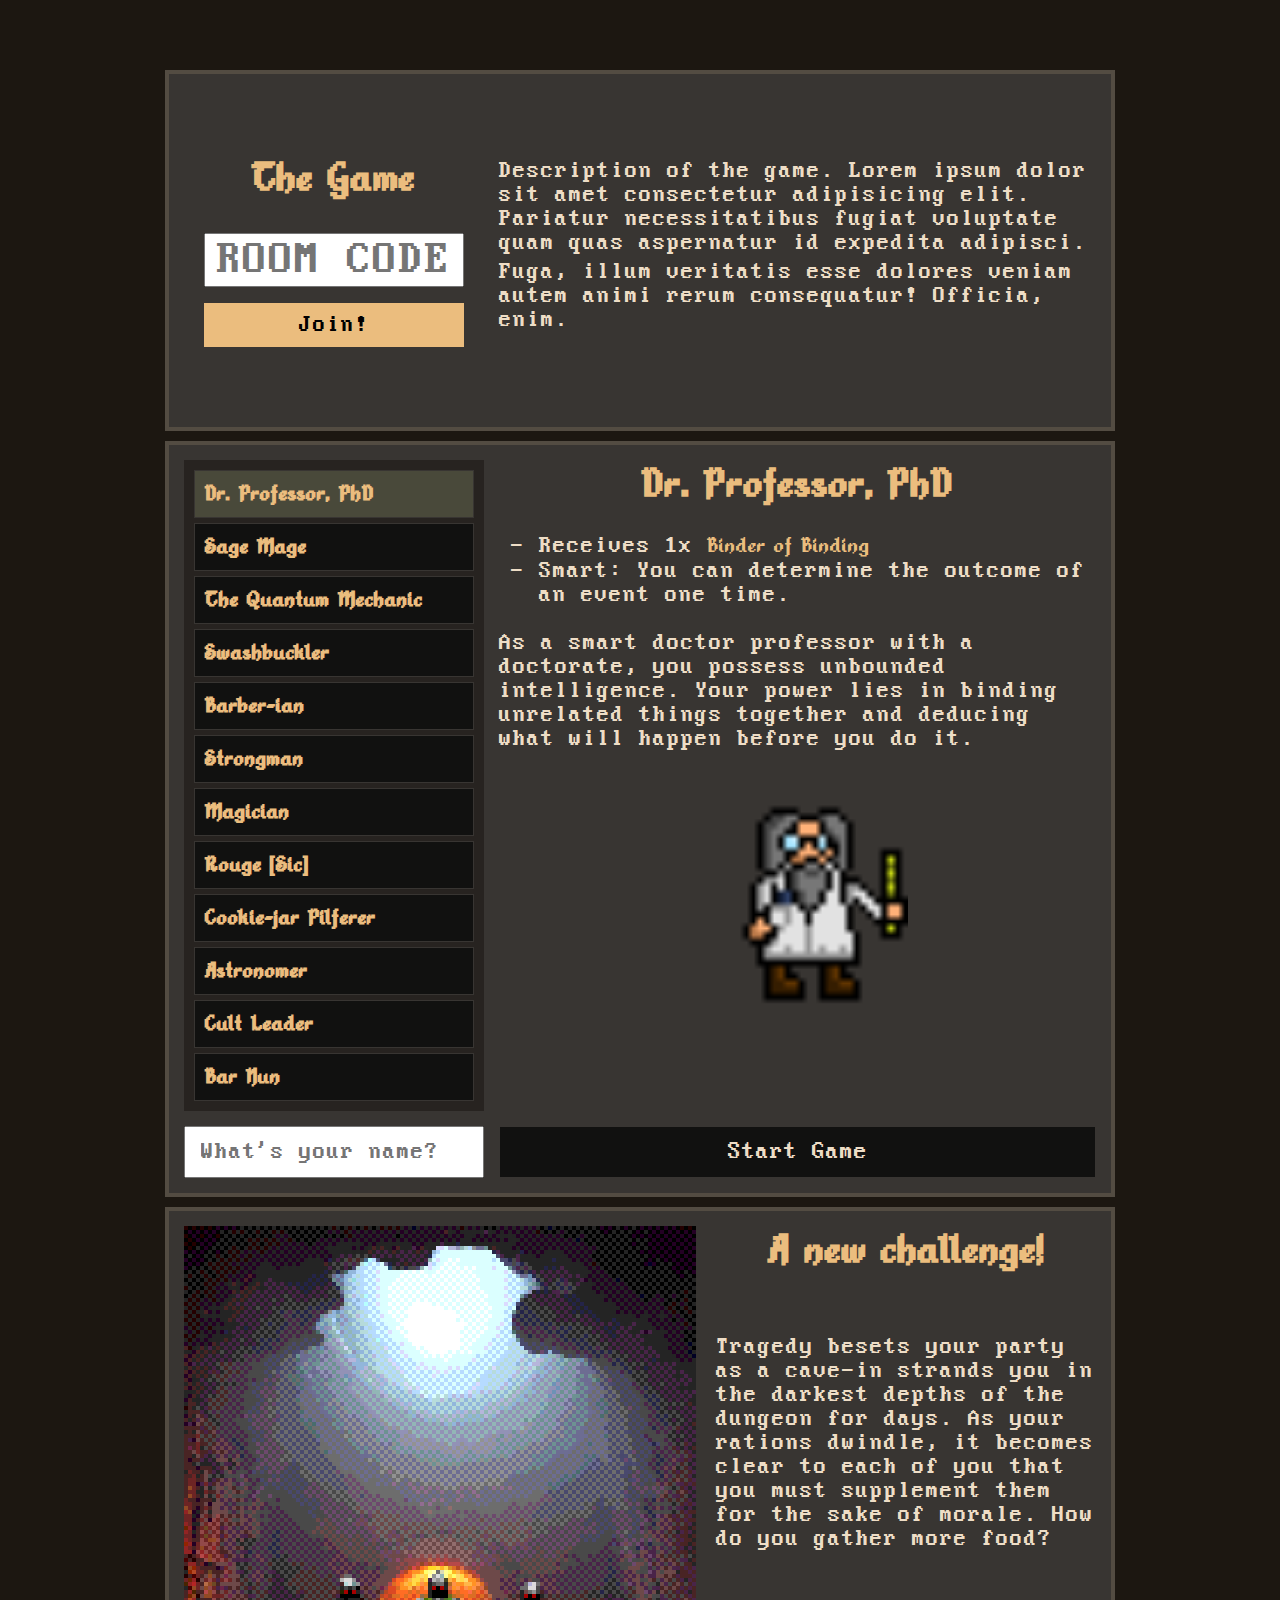
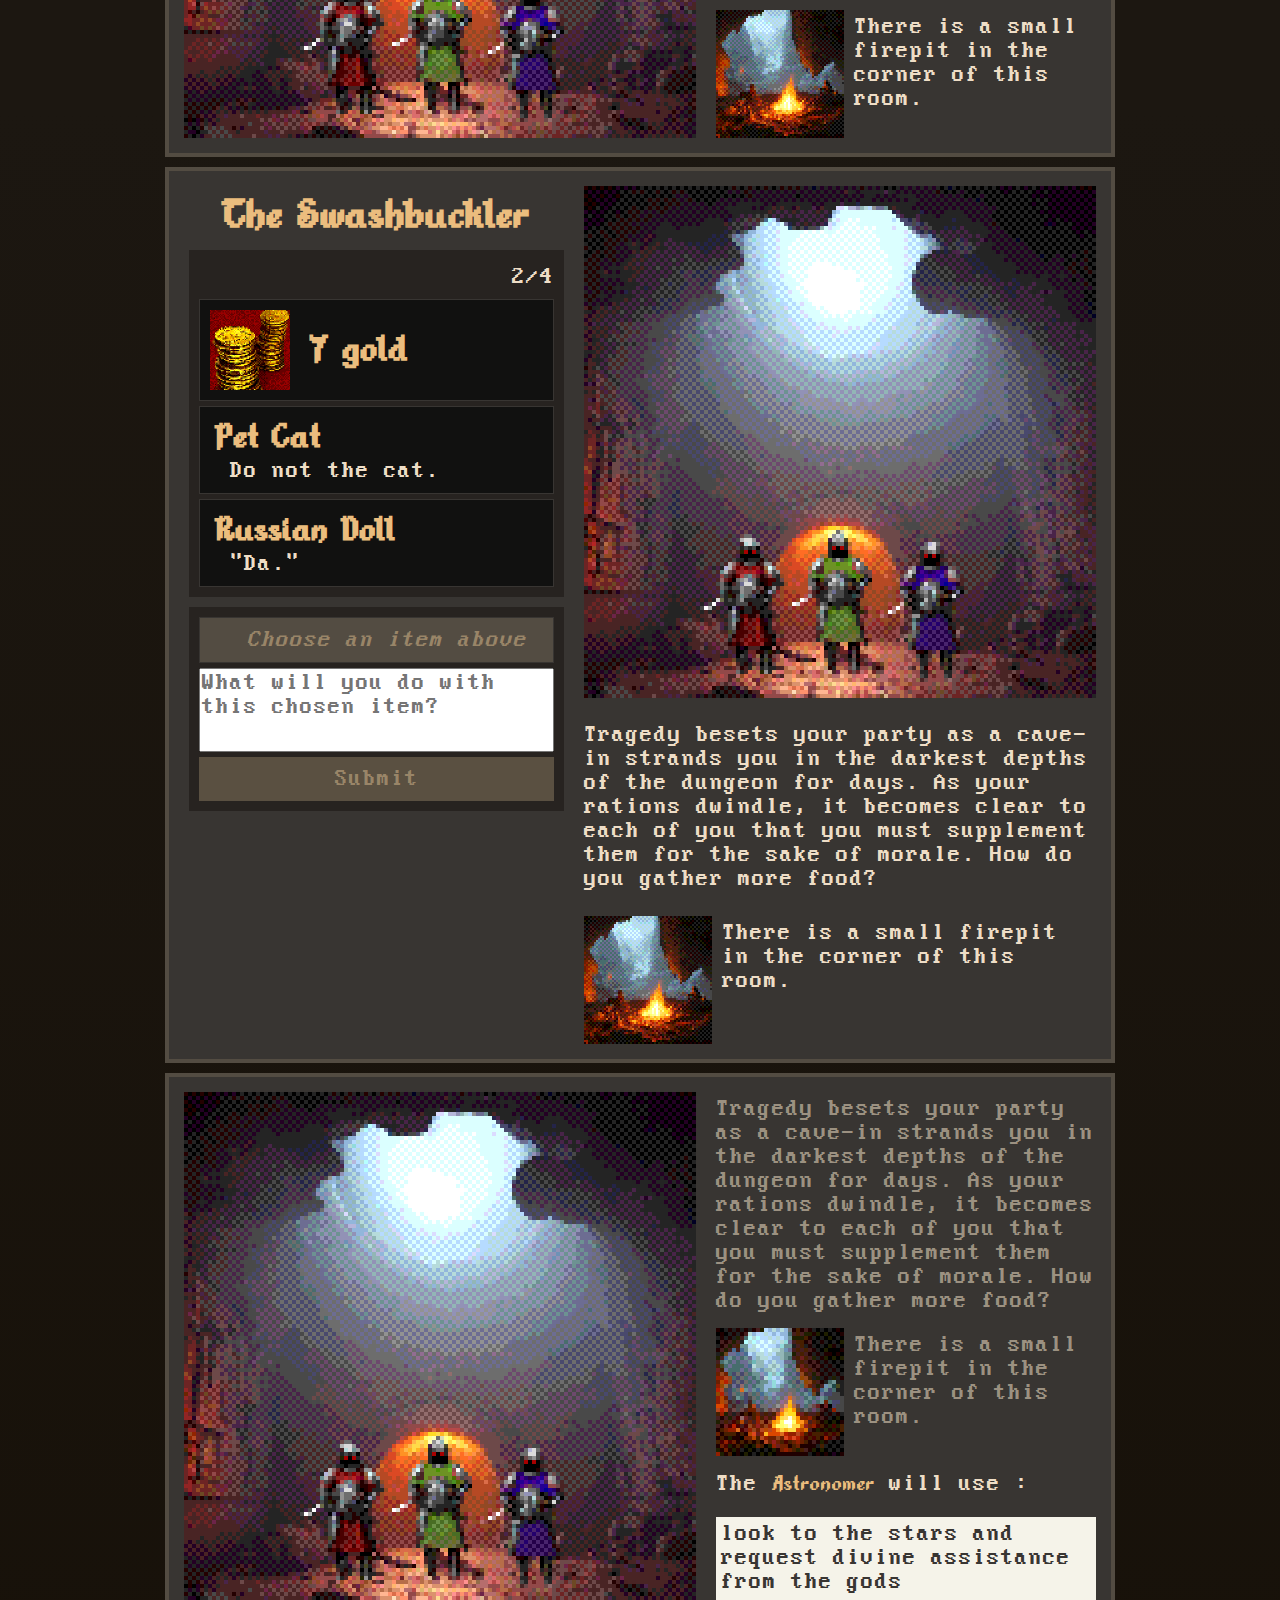
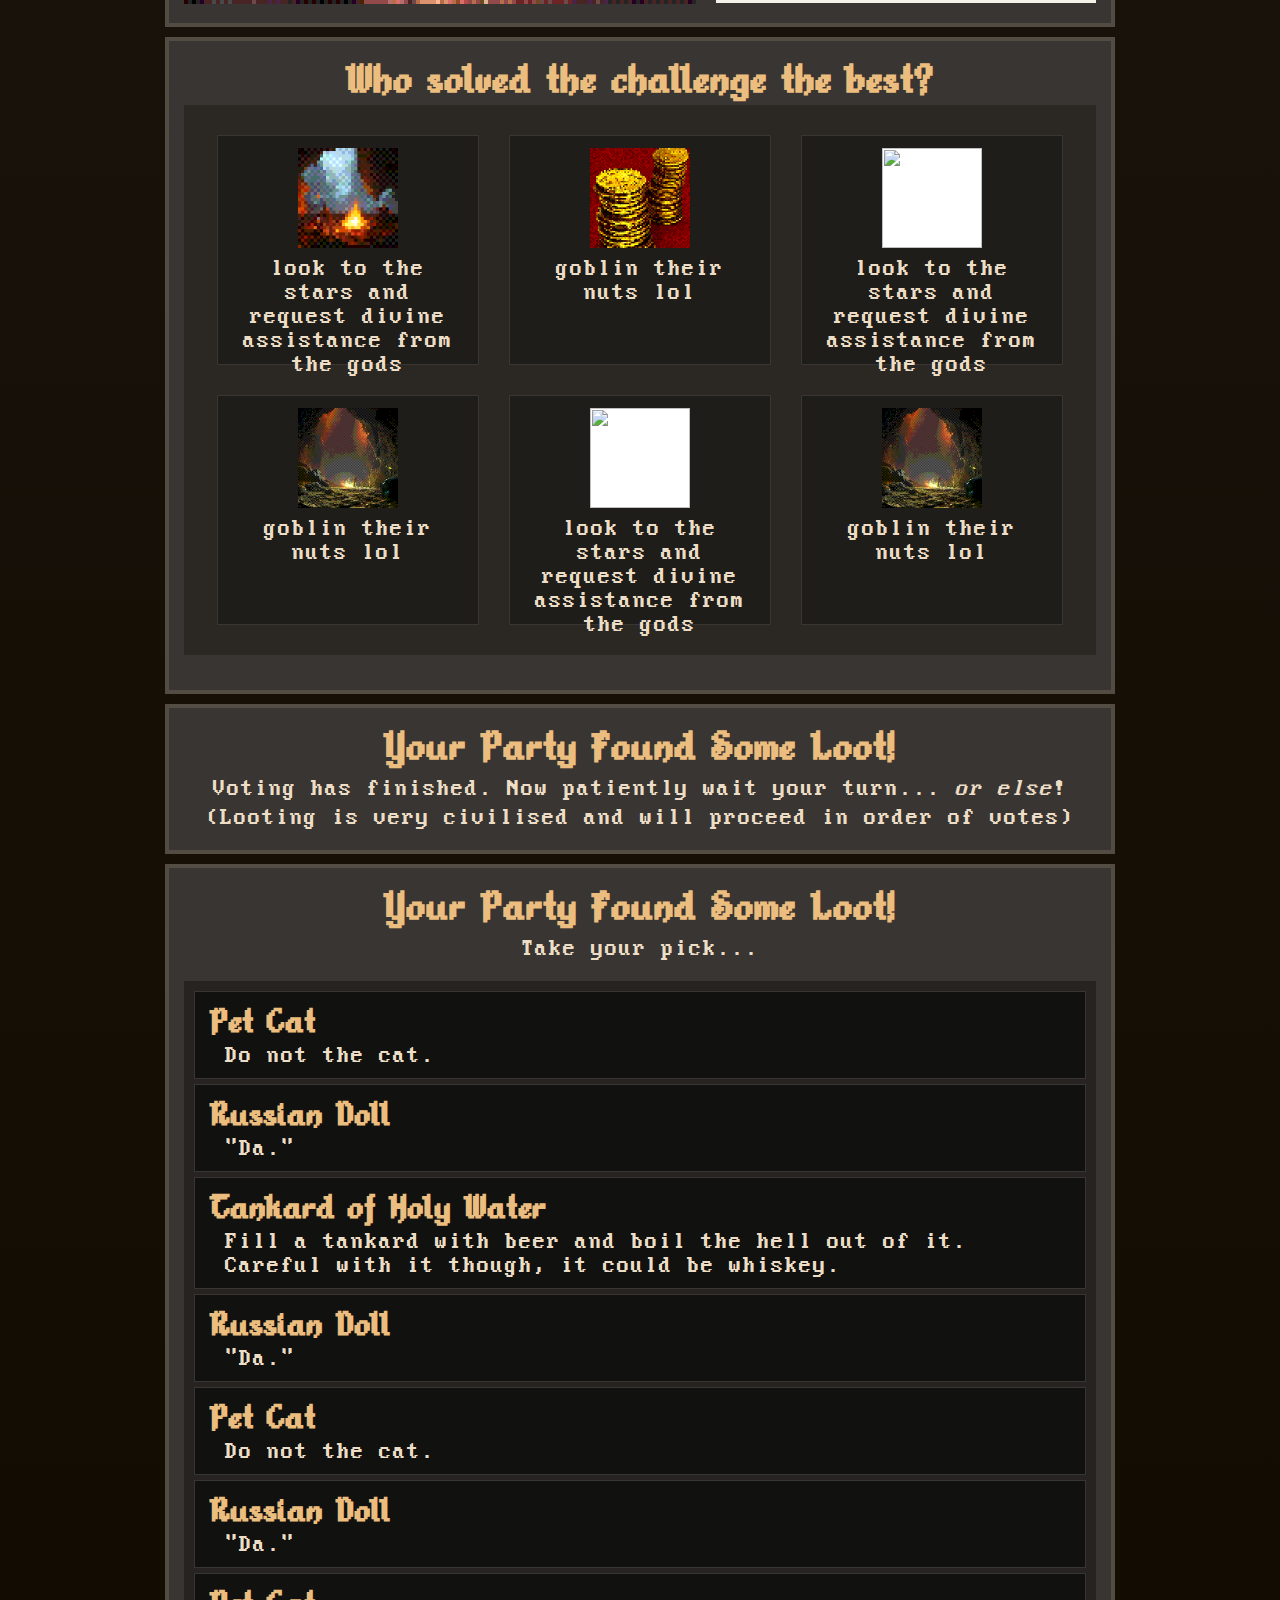
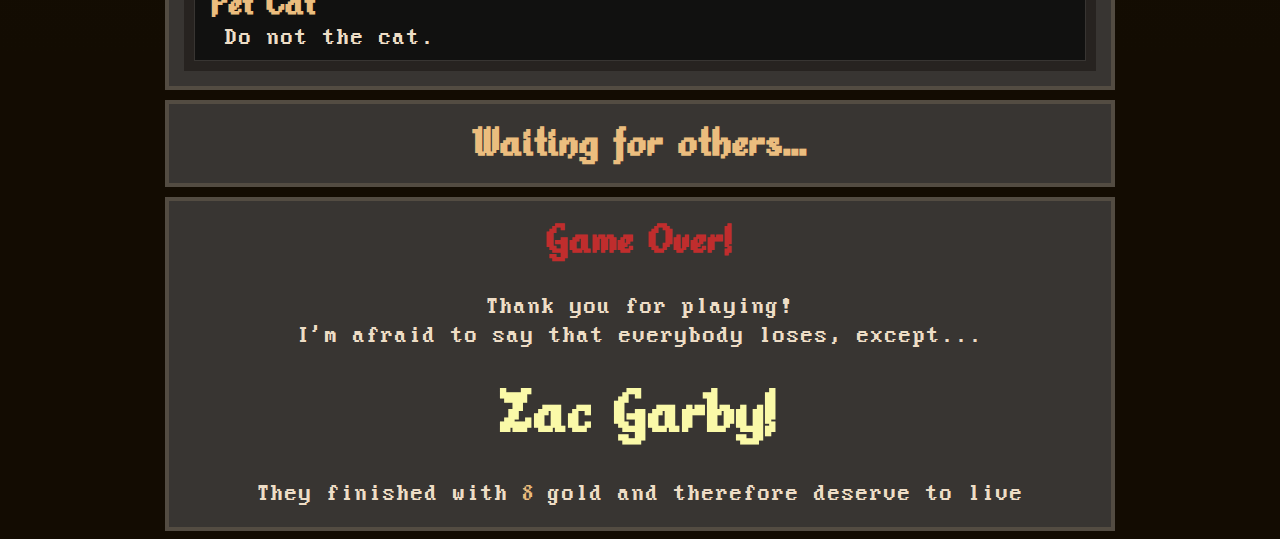
==== commit 7da81402: "win frontend" ====
--- a/static/index.html
+++ b/static/index.html
@@ -67,8 +67,8 @@
                 <p id="setting-description">Tragedy besets your party as a cave-in strands you in the darkest depths of the dungeon for days. As your rations dwindle, it becomes clear to each of you that you must supplement them for the sake of morale. How do you gather more food?</p>
 
                 <div class="feature">
-                    <img src="img/features/firepit.png" alt="">
-                    <p>There is a small firepit in the corner of this room.</p>
+                    <img src="img/features/firepit.png" alt="" id="feature-img">
+                    <p id="feature-description">There is a small firepit in the corner of this room.</p>
                 </div>
             </div>
         </div>
@@ -109,8 +109,8 @@
             <img src="img/scenes/guards.png" alt="" id="choice-img">
             <p id="choice-description">Tragedy besets your party as a cave-in strands you in the darkest depths of the dungeon for days. As your rations dwindle, it becomes clear to each of you that you must supplement them for the sake of morale. How do you gather more food?</p>
             <div class="feature">
-                <img src="img/features/firepit.png" alt="">
-                <p>There is a small firepit in the corner of this room.</p>
+                <img src="img/features/firepit.png" alt="" id="feature-img-1">
+                <p id="feature-description-1">There is a small firepit in the corner of this room.</p>
             </div>
         </div>
     </div>
@@ -121,8 +121,8 @@
             <p id="answer-description">Tragedy besets your party as a cave-in strands you in the darkest depths of the dungeon for days. As your rations dwindle, it becomes clear to each of you that you must supplement them for the sake of morale. How do you gather more food?</p>
 
             <div class="feature">
-                <img src="img/firepit.png" alt="">
-                <p>There is a small firepit in the corner of this room.</p>
+                <img src="img/firepit.png" id="feature-img-2" alt="">
+                <p id="feature-description-2">There is a small firepit in the corner of this room.</p>
             </div>
             
             <p>The <span class="class" id="answer-class">Astronomer</span> will use <span class="item" id="answer-item"></span>:</p>
@@ -219,5 +219,14 @@
     <div class="wrapper" id="scene-waiting">
         <h1>Waiting for others...</h1>
     </div>
+
+    <div class="wrapper" id="scene-end">
+        <h1 class="game-over">Game Over!</h1>
+
+        <p>Thank you for playing!</p>
+        <p>I'm afraid to say that everybody loses, except...</p>
+        <h2 id="winner">Zac Garby!</h2>
+        <p>They finished with <span class="item" id="winner-gold">8</span> gold and therefore deserve to live</p>
+    </div>
 </body>
 </html>--- a/static/css/styles.css
+++ b/static/css/styles.css
@@ -81,4 +81,19 @@
 
 h1 {
     font-size: 34pt;
+}
+
+#scene-end p {
+    text-align: center;
+}
+
+#winner {
+    font-size: 50pt;
+    color:rgb(250, 249, 168);
+    margin: 30px;
+}
+
+.game-over {
+    color: rgb(192, 45, 45);
+    margin-bottom: 30px;
 }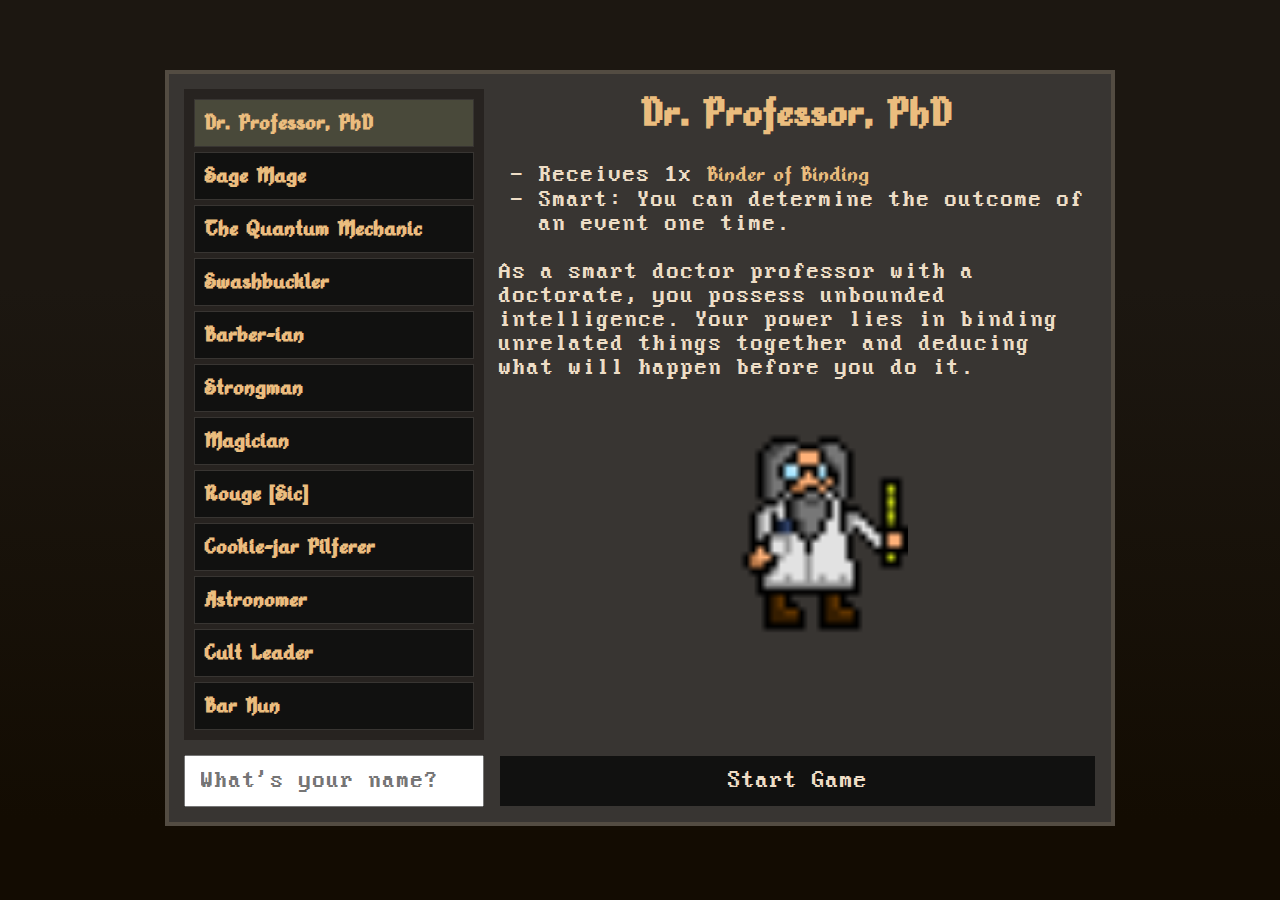
==== commit 34437df4: "Merge branch 'main' of github.com:j4cobgarby/htmgame" ====
--- a/static/index.html
+++ b/static/index.html
@@ -4,7 +4,7 @@
     <meta charset="UTF-8">
     <meta http-equiv="X-UA-Compatible" content="IE=edge">
     <meta name="viewport" content="width=device-width, initial-scale=1.0">
-    <title>Game</title>
+    <title>Tomb of Avarris</title>
 
     <link rel="stylesheet" href="css/styles.css">
     <link rel="stylesheet" href="css/lobby.css">
@@ -24,7 +24,7 @@
 
     <div class="wrapper" id="scene-join">
         <div>
-            <h1>The Game</h1>
+            <h1>Tomb of Avarris</h1>
             <div class="form">
                 <input type="text" id="room-code" name="room-code" placeholder="Room Code">
                 <br>
